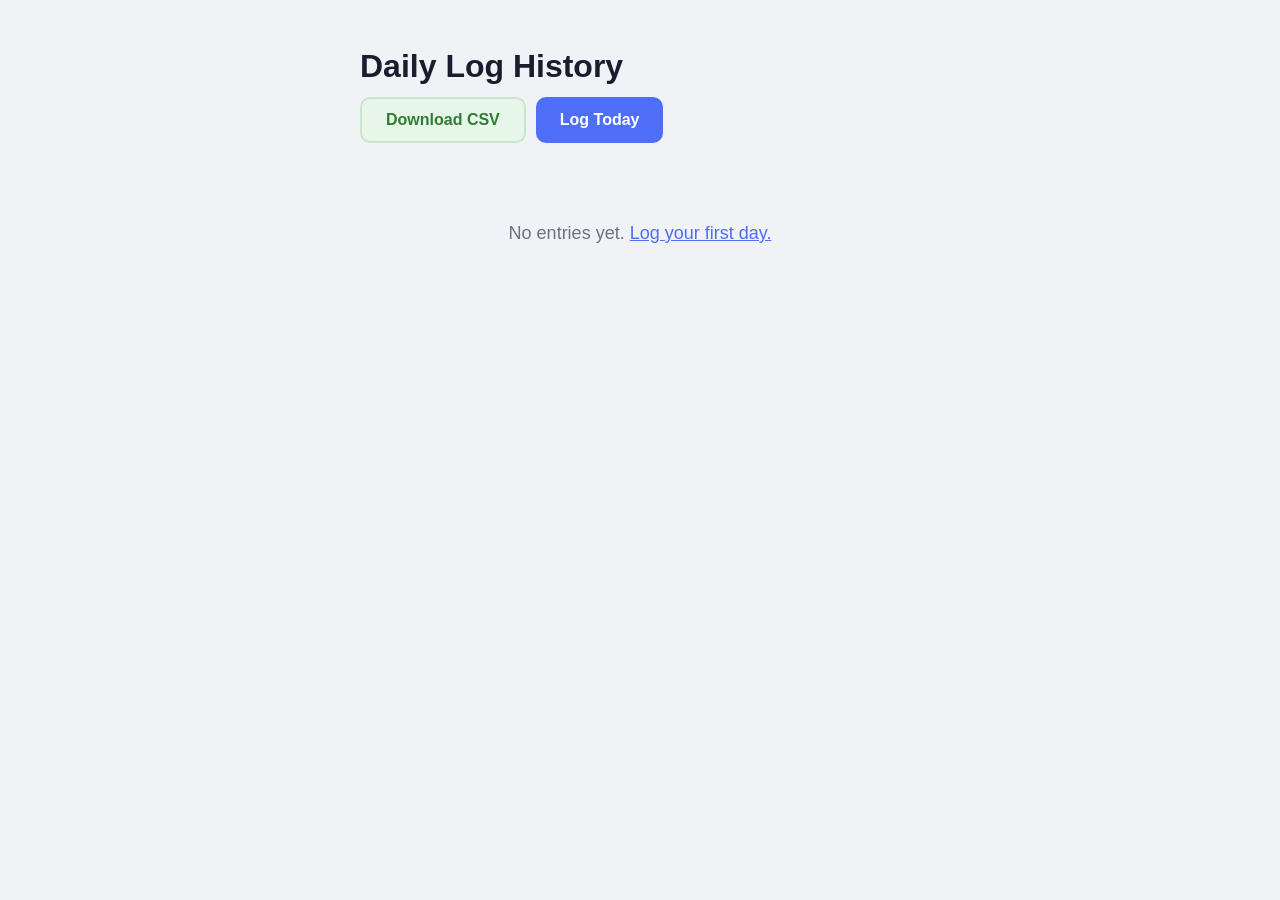
==== history.html @ dbabfc8b "Initial commit: daily habit tracking web app Static web app with wizard-style daily data entry, loca" ====
<!DOCTYPE html>
<html lang="en">
<head>
  <meta charset="UTF-8">
  <meta name="viewport" content="width=device-width, initial-scale=1.0">
  <title>History — Daily Log</title>
  <link rel="stylesheet" href="static/css/style.css">
</head>
<body>
  <div id="app" class="history-page">
    <div class="history-header">
      <h1>Daily Log History</h1>
      <div class="history-actions">
        <button class="btn btn-export" onclick="storage.exportCSV()">Download CSV</button>
        <a href="index.html" class="btn btn-next">Log Today</a>
      </div>
    </div>
    <div id="historyContent"></div>
  </div>

  <script src="static/js/storage.js"></script>
  <script src="static/js/history.js"></script>
</body>
</html>
---- static/css/style.css ----
*, *::before, *::after { box-sizing: border-box; margin: 0; padding: 0; }

:root {
  --bg: #f0f2f5;
  --card-bg: #ffffff;
  --accent: #4f6ef7;
  --accent-hover: #3a58e0;
  --back-bg: #e8eaf0;
  --back-hover: #d4d8e8;
  --yes-bg: #e8f5e9;
  --yes-hover: #c8e6c9;
  --no-bg: #fce4ec;
  --no-hover: #f8bbd0;
  --text: #1a1d2e;
  --muted: #6b7280;
  --border: #e2e6f0;
  --progress-bg: #e2e6f0;
  --progress-fill: #4f6ef7;
  --likert-bg: #f5f7ff;
  --likert-hover: #e8ebff;
  --likert-active: #4f6ef7;
  --likert-active-text: #ffffff;
}

body {
  font-family: -apple-system, BlinkMacSystemFont, 'Segoe UI', Roboto, sans-serif;
  background: var(--bg);
  color: var(--text);
  min-height: 100vh;
  display: flex;
  align-items: flex-start;
  justify-content: center;
  padding: 24px 16px 60px;
}

#app {
  width: 100%;
  max-width: 560px;
}

/* Progress */
.progress-container {
  height: 6px;
  background: var(--progress-bg);
  border-radius: 3px;
  margin-bottom: 8px;
  overflow: hidden;
}

.progress-bar {
  height: 100%;
  background: var(--progress-fill);
  border-radius: 3px;
  transition: width 0.35s ease;
  width: 0%;
}

.progress-label {
  text-align: right;
  font-size: 13px;
  color: var(--muted);
  margin-bottom: 16px;
}

/* Card */
.card {
  background: var(--card-bg);
  border-radius: 16px;
  padding: 36px 32px 28px;
  box-shadow: 0 2px 16px rgba(0,0,0,0.08);
}

/* Question area */
.question-area {
  min-height: 160px;
  display: flex;
  flex-direction: column;
  gap: 20px;
}

.question-label {
  font-size: 22px;
  font-weight: 600;
  line-height: 1.3;
  color: var(--text);
}

.question-hint {
  font-size: 14px;
  color: var(--muted);
  margin-top: -12px;
}

/* Text / number inputs */
.question-input {
  width: 100%;
  padding: 12px 16px;
  font-size: 18px;
  border: 2px solid var(--border);
  border-radius: 10px;
  outline: none;
  transition: border-color 0.2s;
  color: var(--text);
  background: #fff;
}

.question-input:focus {
  border-color: var(--accent);
}

.number-row {
  display: flex;
  align-items: center;
  gap: 12px;
}

.stepper-btn {
  width: 44px;
  height: 44px;
  border: 2px solid var(--border);
  background: var(--back-bg);
  border-radius: 10px;
  font-size: 22px;
  cursor: pointer;
  display: flex;
  align-items: center;
  justify-content: center;
  flex-shrink: 0;
  transition: background 0.15s;
}

.stepper-btn:hover { background: var(--back-hover); }

.number-input-wrap { flex: 1; }

/* Yes / No buttons */
.yn-row {
  display: flex;
  gap: 12px;
}

.yn-btn {
  flex: 1;
  padding: 18px;
  font-size: 18px;
  font-weight: 600;
  border: 2px solid var(--border);
  border-radius: 12px;
  cursor: pointer;
  transition: all 0.15s;
  background: var(--card-bg);
}

.yn-btn.yes:hover, .yn-btn.yes.selected { background: var(--yes-bg); border-color: #66bb6a; color: #2e7d32; }
.yn-btn.no:hover, .yn-btn.no.selected  { background: var(--no-bg);  border-color: #ef9a9a; color: #c62828; }

/* Likert scale */
.likert-row {
  display: flex;
  gap: 6px;
  flex-wrap: nowrap;
}

.likert-btn {
  flex: 1;
  padding: 12px 4px;
  font-size: 15px;
  font-weight: 600;
  border: 2px solid var(--border);
  background: var(--likert-bg);
  border-radius: 10px;
  cursor: pointer;
  transition: all 0.15s;
  text-align: center;
  line-height: 1.2;
}

.likert-btn:hover { background: var(--likert-hover); border-color: var(--accent); }

.likert-btn.selected {
  background: var(--likert-active);
  border-color: var(--likert-active);
  color: var(--likert-active-text);
}

.likert-anchors {
  display: flex;
  justify-content: space-between;
  font-size: 12px;
  color: var(--muted);
  margin-top: 4px;
  padding: 0 2px;
}

/* Date input */
.date-input {
  padding: 12px 16px;
  font-size: 18px;
  border: 2px solid var(--border);
  border-radius: 10px;
  outline: none;
  color: var(--text);
  width: 100%;
  transition: border-color 0.2s;
}
.date-input:focus { border-color: var(--accent); }

/* Textarea */
.question-textarea {
  width: 100%;
  padding: 12px 16px;
  font-size: 16px;
  border: 2px solid var(--border);
  border-radius: 10px;
  outline: none;
  resize: vertical;
  min-height: 100px;
  font-family: inherit;
  color: var(--text);
  transition: border-color 0.2s;
}
.question-textarea:focus { border-color: var(--accent); }

/* Nav buttons */
.nav-buttons {
  display: flex;
  justify-content: space-between;
  margin-top: 28px;
  gap: 12px;
}

.btn {
  padding: 12px 24px;
  font-size: 16px;
  font-weight: 600;
  border: none;
  border-radius: 10px;
  cursor: pointer;
  text-decoration: none;
  display: inline-flex;
  align-items: center;
  justify-content: center;
  transition: background 0.15s, opacity 0.15s;
}

.btn-back {
  background: var(--back-bg);
  color: var(--text);
  min-width: 90px;
}
.btn-back:hover { background: var(--back-hover); }
.btn-back:disabled { opacity: 0.35; cursor: default; }

.btn-next {
  background: var(--accent);
  color: #fff;
  flex: 1;
}
.btn-next:hover { background: var(--accent-hover); }

.btn-export {
  background: #e8f5e9;
  color: #2e7d32;
  border: 2px solid #c8e6c9;
}
.btn-export:hover { background: #c8e6c9; }

.btn-history {
  background: var(--back-bg);
  color: var(--text);
}
.btn-history:hover { background: var(--back-hover); }

/* Completion card */
.completion-card {
  text-align: center;
}

.completion-card h2 {
  font-size: 28px;
  margin-bottom: 24px;
  color: var(--accent);
}

.completion-actions {
  display: flex;
  flex-wrap: wrap;
  gap: 10px;
  justify-content: center;
  margin-top: 28px;
}

.summary-list {
  text-align: left;
  background: var(--bg);
  border-radius: 10px;
  padding: 16px 20px;
  max-height: 320px;
  overflow-y: auto;
  display: grid;
  grid-template-columns: 1fr 1fr;
  gap: 6px 20px;
  font-size: 14px;
}

.summary-item { display: contents; }
.summary-key   { color: var(--muted); }
.summary-value { font-weight: 600; color: var(--text); }

/* Slide transition */
@keyframes slideIn {
  from { opacity: 0; transform: translateX(30px); }
  to   { opacity: 1; transform: translateX(0); }
}
@keyframes slideOut {
  from { opacity: 1; transform: translateX(0); }
  to   { opacity: 0; transform: translateX(-30px); }
}

.slide-in  { animation: slideIn  0.28s ease forwards; }
.slide-out { animation: slideOut 0.18s ease forwards; }

/* History page */
.history-page {
  max-width: 100%;
  padding: 24px 0;
}

.history-header {
  display: flex;
  justify-content: space-between;
  align-items: center;
  margin-bottom: 20px;
  flex-wrap: wrap;
  gap: 12px;
}

.history-actions { display: flex; gap: 10px; }

.table-wrapper {
  overflow-x: auto;
  border-radius: 12px;
  box-shadow: 0 2px 16px rgba(0,0,0,0.08);
}

.history-table {
  width: 100%;
  border-collapse: collapse;
  background: var(--card-bg);
  font-size: 14px;
}

.history-table th {
  background: #f5f7ff;
  padding: 10px 12px;
  text-align: left;
  font-weight: 600;
  color: var(--muted);
  white-space: nowrap;
  border-bottom: 2px solid var(--border);
}

.history-table td {
  padding: 9px 12px;
  border-bottom: 1px solid var(--border);
  white-space: nowrap;
}

.history-table tr:last-child td { border-bottom: none; }
.history-table tr:hover td { background: #f9faff; }
.notes-cell { max-width: 200px; white-space: nowrap; overflow: hidden; text-overflow: ellipsis; }

.no-data {
  text-align: center;
  padding: 60px;
  color: var(--muted);
  font-size: 18px;
}
.no-data a { color: var(--accent); }

@media (max-width: 480px) {
  .card { padding: 28px 20px 22px; }
  .question-label { font-size: 19px; }
  .likert-btn { font-size: 13px; padding: 10px 2px; }
  .summary-list { grid-template-columns: 1fr; }
}
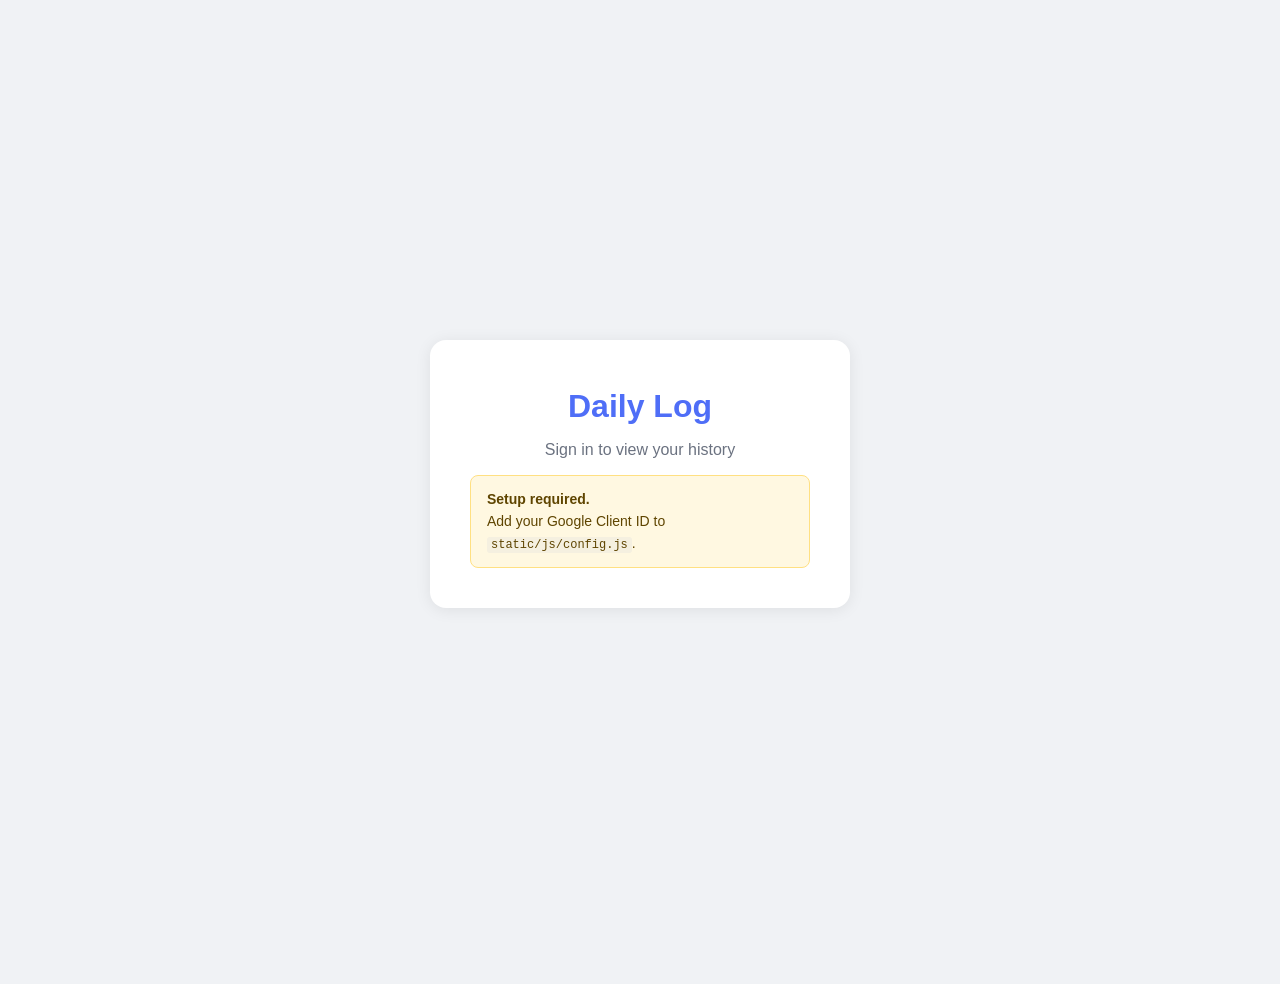
==== commit 0483be43: "Switch storage backend from localStorage to Google Sheets Adds OAuth 2.0 sign-in via Google Identity" ====
--- a/history.html
+++ b/history.html
@@ -5,20 +5,48 @@
   <meta name="viewport" content="width=device-width, initial-scale=1.0">
   <title>History — Daily Log</title>
   <link rel="stylesheet" href="static/css/style.css">
+  <script src="https://accounts.google.com/gsi/client" async></script>
 </head>
 <body>
-  <div id="app" class="history-page">
+
+  <!-- Auth screen -->
+  <div id="authScreen" class="auth-screen" style="display:none">
+    <div class="auth-card">
+      <h1 class="auth-title">Daily Log</h1>
+      <p class="auth-subtitle">Sign in to view your history</p>
+      <p id="setupMsg" class="auth-setup-msg" style="display:none">
+        <strong>Setup required.</strong><br>
+        Add your Google Client ID to <code>static/js/config.js</code>.
+      </p>
+      <button id="signInBtn" class="btn btn-google" onclick="auth.signIn()">
+        Sign in with Google
+      </button>
+      <p id="signInError" class="auth-error" style="display:none">Sign-in failed. Please try again.</p>
+    </div>
+  </div>
+
+  <!-- Main content -->
+  <div id="app" class="history-page" style="display:none">
     <div class="history-header">
       <h1>Daily Log History</h1>
       <div class="history-actions">
-        <button class="btn btn-export" onclick="storage.exportCSV()">Download CSV</button>
+        <button class="btn btn-export" onclick="sheets.exportCSV()">Download CSV</button>
+        <a id="openSheetBtn" href="#" target="_blank" class="btn btn-sheet" style="display:none">Open Google Sheet</a>
         <a href="index.html" class="btn btn-next">Log Today</a>
       </div>
     </div>
     <div id="historyContent"></div>
+
+    <div class="sign-out-bar">
+      <button class="btn-sign-out" onclick="auth.signOut()">Sign out</button>
+    </div>
   </div>
 
+  <script src="static/js/config.js"></script>
   <script src="static/js/storage.js"></script>
+  <script src="static/js/auth.js"></script>
+  <script src="static/js/sheets.js"></script>
   <script src="static/js/history.js"></script>
+  <script>auth.init();</script>
 </body>
 </html>
--- a/static/css/style.css
+++ b/static/css/style.css
@@ -378,6 +378,90 @@
 }
 .no-data a { color: var(--accent); }
 
+/* Auth screen */
+.auth-screen {
+  display: flex;
+  align-items: center;
+  justify-content: center;
+  min-height: 100vh;
+  width: 100%;
+  padding: 24px 16px;
+}
+
+.auth-card {
+  background: var(--card-bg);
+  border-radius: 16px;
+  padding: 48px 40px 40px;
+  box-shadow: 0 2px 16px rgba(0,0,0,0.08);
+  max-width: 420px;
+  width: 100%;
+  text-align: center;
+  display: flex;
+  flex-direction: column;
+  align-items: center;
+  gap: 16px;
+}
+
+.auth-title    { font-size: 32px; font-weight: 700; color: var(--accent); }
+.auth-subtitle { color: var(--muted); font-size: 16px; }
+
+.btn-google {
+  background: #fff;
+  color: var(--text);
+  border: 2px solid var(--border);
+  width: 100%;
+  font-size: 16px;
+  gap: 10px;
+  padding: 14px 24px;
+}
+.btn-google:hover { background: var(--bg); border-color: #bbb; }
+
+.btn-sheet {
+  background: #e8f5e9;
+  color: #2e7d32;
+  border: 2px solid #c8e6c9;
+}
+.btn-sheet:hover { background: #c8e6c9; }
+
+.auth-note {
+  font-size: 13px;
+  color: var(--muted);
+}
+
+.auth-error {
+  color: #c62828;
+  font-size: 14px;
+}
+
+.auth-setup-msg {
+  background: #fff8e1;
+  border: 1px solid #ffe082;
+  border-radius: 8px;
+  padding: 12px 16px;
+  font-size: 14px;
+  color: #5f4500;
+  text-align: left;
+  line-height: 1.6;
+}
+.auth-setup-msg a { color: var(--accent); }
+.auth-setup-msg code { background: #f5f0e0; padding: 1px 4px; border-radius: 3px; font-size: 12px; }
+
+/* Sign-out bar */
+.sign-out-bar {
+  text-align: right;
+  padding: 12px 4px 0;
+}
+.btn-sign-out {
+  background: none;
+  border: none;
+  color: var(--muted);
+  font-size: 13px;
+  cursor: pointer;
+  text-decoration: underline;
+  padding: 4px;
+}
+.btn-sign-out:hover { color: var(--text); }
+
 @media (max-width: 480px) {
   .card { padding: 28px 20px 22px; }
   .question-label { font-size: 19px; }
